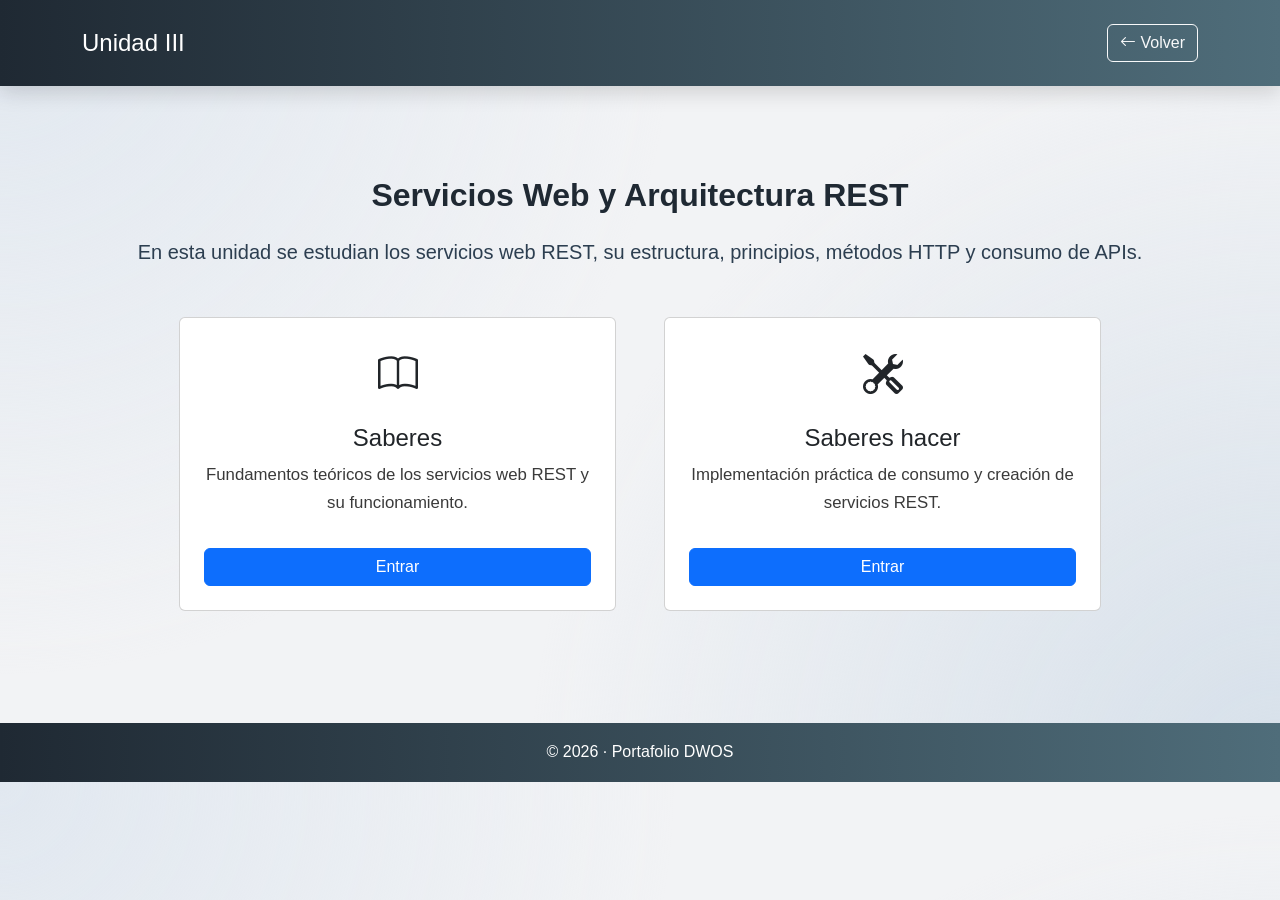
==== unidad_3.html @ 6a8af67c "Update and rename unidad_3.php to unidad_3.html" ====
<!DOCTYPE html>
<html lang="es">
<head>
    <meta charset="UTF-8">
    <title>Unidad III - DWOS</title>
    <meta name="viewport" content="width=device-width, initial-scale=1.0">

    <!-- Bootstrap CSS -->
    <link href="https://cdn.jsdelivr.net/npm/bootstrap@5.3.2/dist/css/bootstrap.min.css" rel="stylesheet">
    <link href="https://cdn.jsdelivr.net/npm/bootstrap-icons@1.11.1/font/bootstrap-icons.css" rel="stylesheet">

    <!-- CSS propio -->
    <link rel="stylesheet" href="style/portafolio.css">
</head>
<body>

<header class="bg-dark text-white p-4">
    <div class="container d-flex justify-content-between align-items-center">
        <h4 class="mb-0">Unidad III</h4>
        <a href="index.html" class="btn btn-outline-light">
            <i class="bi bi-arrow-left"></i> Volver
        </a>
    </div>
</header>

<main class="container py-5 my-5">

    <div class="text-center mb-5">
        <h2>Servicios Web y Arquitectura REST</h2>
        <p class="fs-5 mt-3">
            En esta unidad se estudian los servicios web REST, su estructura,
            principios, métodos HTTP y consumo de APIs.
        </p>
    </div>

    <div class="row g-5 justify-content-center">

        <div class="col-md-5">
            <div class="card h-100 text-center p-4">
                <i class="bi bi-book fs-1 mb-3"></i>
                <h4>Saberes</h4>
                <p>
                    Fundamentos teóricos de los servicios web REST y su funcionamiento.
                </p>
                <a href="unidad_3_saberes.html" class="btn btn-primary mt-3">
                    Entrar
                </a>
            </div>
        </div>

        <div class="col-md-5">
            <div class="card h-100 text-center p-4">
                <i class="bi bi-tools fs-1 mb-3"></i>
                <h4>Saberes hacer</h4>
                <p>
                    Implementación práctica de consumo y creación de servicios REST.
                </p>
                <a href="unidad_3_saber_hacer.html" class="btn btn-primary mt-3">
                    Entrar
                </a>
            </div>
        </div>

    </div>
</main>

<footer class="bg-dark text-white text-center p-3">
    © 2026 · Portafolio DWOS
</footer>

<!-- Bootstrap JS -->
<script src="https://cdn.jsdelivr.net/npm/bootstrap@5.3.2/dist/js/bootstrap.bundle.min.js"></script>
</body>
</html>
---- style/portafolio.css ----
/* ================= RESET ================= */
* {
    margin: 0;
    padding: 0;
    box-sizing: border-box;
}

body {
    font-family: 'Inter', 'Segoe UI', sans-serif;
    background: #f2f3f5;
    color: #1f2933;
    line-height: 1.65;
}

/* ================= ANIMACIONES ================= */
section, header, footer {
    animation: appear 0.7s ease both;
}

@keyframes appear {
    from {
        opacity: 0;
        transform: translateY(25px);
    }
    to {
        opacity: 1;
        transform: translateY(0);
    }
}

/* ================= HEADER ================= */
header {
    background: linear-gradient(90deg, #1f2933, #4f6d7a) !important;
    box-shadow: 0 6px 20px rgba(0,0,0,0.15);
}

/* ================= HERO ================= */
section.bg-dark.bg-opacity-25 {
    background: linear-gradient(180deg, #eef2f7, #f2f3f5) !important;
}

/* ================= SECCIONES ================= */
section.container {
    background: #ffffff;
    border-radius: 18px;
    padding: 3rem 2.5rem;
    margin-bottom: 3rem;
    box-shadow: 0 15px 35px rgba(0,0,0,0.06);
}

/* alternar color */
section.container:nth-of-type(even) {
    background: #eef2f7;
}

/* ================= TITULOS ================= */
h2, h3 {
    font-weight: 700;
    text-align: center;
    margin-bottom: 1.3rem;
}

h3::after {
    content: '';
    width: 55px;
    height: 4px;
    background: #4f6d7a;
    display: block;
    margin: 10px auto 0;
    border-radius: 10px;
}

/* ================= TEXTO ================= */
p, li {
    font-size: 1.05rem;
    color: #3a3a3a;
}

/* ================= IMAGENES ================= */
section img {
    filter: drop-shadow(0 10px 20px rgba(0,0,0,0.15));
}

/* hero */
#bienvenida img {
    float: right;
    margin-left: 2rem;
}

/* metodologia y tecnologias */
#metodologia img,
#tecnologias img {
    float: left;
    margin-right: 2rem;
}

/* limpiar floats */
section::after {
    content: "";
    display: block;
    clear: both;
}

/* ================= TARJETAS ================= */
.unidad-card {
    border: none;
    border-radius: 18px;
    padding: 1.6rem;
    background: linear-gradient(180deg, #ffffff, #f6f8fb);
    box-shadow: 0 18px 35px rgba(0,0,0,0.08);
    transition: all 0.35s ease;
}

.unidad-card:hover {
    transform: translateY(-8px);
    box-shadow: 0 28px 55px rgba(0,0,0,0.15);
}

.unidad-card h5 {
    font-weight: 700;
    color: #4f6d7a;
}

.unidad-card h6 {
    color: #6b7280;
}

.unidad-card i {
    color: #9fb8ad;
}

/* info extra */
.extra-info {
    opacity: 0;
    max-height: 0;
    overflow: hidden;
    transition: all 0.4s ease;
}

.unidad-card:hover .extra-info {
    opacity: 1;
    max-height: 180px;
}

/* ================= TECNOLOGIAS ================= */
#tecnologias .col-md-4 {
    background: linear-gradient(180deg, #ffffff, #f1f5f9);
    padding: 2rem;
    border-radius: 16px;
    transition: all 0.3s ease;
}

#tecnologias .col-md-4:hover {
    transform: translateY(-6px);
    box-shadow: 0 18px 35px rgba(0,0,0,0.12);
}

/* ================= FOOTER ================= */
footer {
    background: linear-gradient(90deg, #1f2933, #4f6d7a) !important;
    margin-top: 4rem;
}

footer p {
    color: #e5e7eb;
}

/* ================= RESPONSIVE ================= */
@media (max-width: 768px) {
    #bienvenida img,
    #metodologia img,
    #tecnologias img {
        float: none;
        margin: 0 auto 1.5rem;
        display: block;
    }

    section.container {
        padding: 2.5rem 1.5rem;
    }
}

/* ================= UPGRADE FONDO ================= */
body {
    background:
        radial-gradient(circle at top left, #e1e8f0 0%, transparent 45%),
        radial-gradient(circle at bottom right, #d6e0ea 0%, transparent 50%),
        #f2f3f5;
}


/* ================= ACENTO EN SECCIONES ================= */
section.container {
    position: relative;
    overflow: hidden;
}

section.container::before {
    content: "";
    position: absolute;
    top: 0;
    left: 0;
    height: 6px;
    width: 100%;
    background: linear-gradient(90deg, #4f6d7a, #9fb8ad);
    opacity: 0.85;
}


@keyframes smoothUp {
    from {
        opacity: 0;
        transform: translateY(45px) scale(0.97);
    }
    to {
        opacity: 1;
        transform: translateY(0) scale(1);
    }
}

section.container {
    animation: smoothUp 0.9s cubic-bezier(.25,.8,.25,1) both;
}


/* ================= TARJETAS PRO ================= */
.unidad-card {
    position: relative;
}

.unidad-card::before {
    content: "";
    position: absolute;
    left: 0;
    top: 0;
    width: 6px;
    height: 100%;
    background: linear-gradient(180deg, #4f6d7a, #9fb8ad);
    border-radius: 18px 0 0 18px;
}


.unidad-card i {
    transition: transform 0.4s ease, color 0.4s ease;
}

.unidad-card:hover i {
    transform: translateY(6px);
    color: #4f6d7a;
}


section img {
    transition: transform 0.6s ease, box-shadow 0.6s ease;
}

section img:hover {
    transform: scale(1.04) rotate(-0.6deg);
    box-shadow: 0 25px 45px rgba(0,0,0,0.18);
}


h3::after {
    background: linear-gradient(90deg, #4f6d7a, #9fb8ad);
}

/* ================= FIX DROPDOWN ================= */
header {
    position: fixed; /* Fijo al top */
    top: 0;
    left: 0;
    width: 100%; /* Para que cubra todo el ancho */
    z-index: 10000; /* Encima de todo */
    background: linear-gradient(90deg, #1f2933, #4f6d7a); /* tu fondo actual */
}

/* Evitar que las secciones queden debajo del header */
body {
    padding-top: 80px; /* Ajusta según el alto de tu header */
}


        /* FOTO DE PERFIL */
        .profile-pic {
            max-width: 150px;
            border-radius: 50%;
            transition: transform 0.5s ease;
        }
        .profile-pic:hover {
            transform: scale(1.05) rotate(-1deg);
        }

        /* CONTAINER DE FOTO Y DATOS */
        .profile-header {
            background: linear-gradient(145deg, #f0f4f8, #e3ebf2);
            padding: 20px;
            border-radius: 12px;
            box-shadow: 0 8px 25px rgba(0,0,0,0.08);
        }

        /* HABILIDADES Y PROYECTOS */
        .unidad-card {
            border-radius: 12px;
            background: linear-gradient(135deg, #ffffff, #e6f0ff);
            transition: all 0.3s ease;
            cursor: default;
            display: inline-block;
        }
        .unidad-card:hover {
            transform: translateY(-4px) scale(1.02);
            box-shadow: 0 15px 35px rgba(0,0,0,0.15);
        }

        /* TABS HOVER */
        .nav-tabs .nav-link:hover {
            background: #f0f4f8;
            border-radius: 6px;
            transition: all 0.3s ease;
        }

        /* ESCALA SUTIL PARA PROYECTOS */
        .hover-scale:hover {
            transform: scale(1.03);
        }

        /* TEXTO MÁS LEGIBLE */
        .fs-5 {
            line-height: 1.7;
            color: #2c3e50;
        }
    
  .tech-card {
    background: rgba(79, 109, 122, 0.08); /* color muy sutil */
    border: 1px solid rgba(79, 109, 122, 0.2);
    border-radius: 12px;
    transition: all 0.3s ease;
    min-height: 100px;
    display: flex;
    flex-direction: column;
    justify-content: center;
    align-items: center;
    padding: 1.5rem;
}

.tech-card h5 {
    margin-bottom: 0.5rem;
    font-weight: 600;
}

.tech-card p {
    margin: 0;
    font-size: 0.9rem;
    color: #4f6d7a;
}

.tech-card:hover {
    background: rgba(79, 109, 122, 0.15);
    transform: translateY(-4px);
    box-shadow: 0 10px 25px rgba(0,0,0,0.12);
}

/* TARJETA MODERNA */
.modern-card {
    background: rgba(79, 109, 122, 0.08);
    width: 100%;
    height: 150px;
    perspective: 1000px;
    border-radius: 14px;
    border: 1px solid rgba(79, 109, 122, 0.2);
    box-shadow: 0 6px 15px rgba(0,0,0,0.08);
    transition: transform 0.4s ease, box-shadow 0.4s ease;
}

.modern-card:hover {
    transform: translateY(-6px) scale(1.05);
    box-shadow: 0 20px 40px rgba(0,0,0,0.15);
}

.flip-card-inner {
    position: relative;
    width: 100%;
    height: 100%;
    transition: transform 0.6s;
    transform-style: preserve-3d;
    border-radius: 14px;
}

.modern-card:hover .flip-card-inner {
    transform: rotateY(180deg);
}

.flip-card-front, .flip-card-back {
    position: absolute;
    width: 100%;
    height: 100%;
    backface-visibility: hidden;
    display: flex;
    justify-content: center;
    align-items: center;
    padding: 1rem;
    border-radius: 14px;
}

.flip-card-front {
    font-weight: 600;
    color: #4f6d7a;
    font-size: 1.1rem;
}

.flip-card-back {
    transform: rotateY(180deg);
    font-size: 1rem;
    color: #2c3e50;
}

/* Resplandor suave al pasar */
.modern-card:hover .flip-card-front,
.modern-card:hover .flip-card-back {
    box-shadow: 0 0 20px rgba(79, 109, 122, 0.2);
}

/* RESPONSIVE */
@media (max-width: 992px) { .modern-card { height: 140px; } }
@media (max-width: 768px) { 
    .modern-card { height: 130px; } 
    .flip-card-front, .flip-card-back { font-size:0.95rem;}
}
@media (max-width: 576px) { 
    .modern-card { height: 120px; } 
    .flip-card-front, .flip-card-back { font-size:0.9rem;}
}
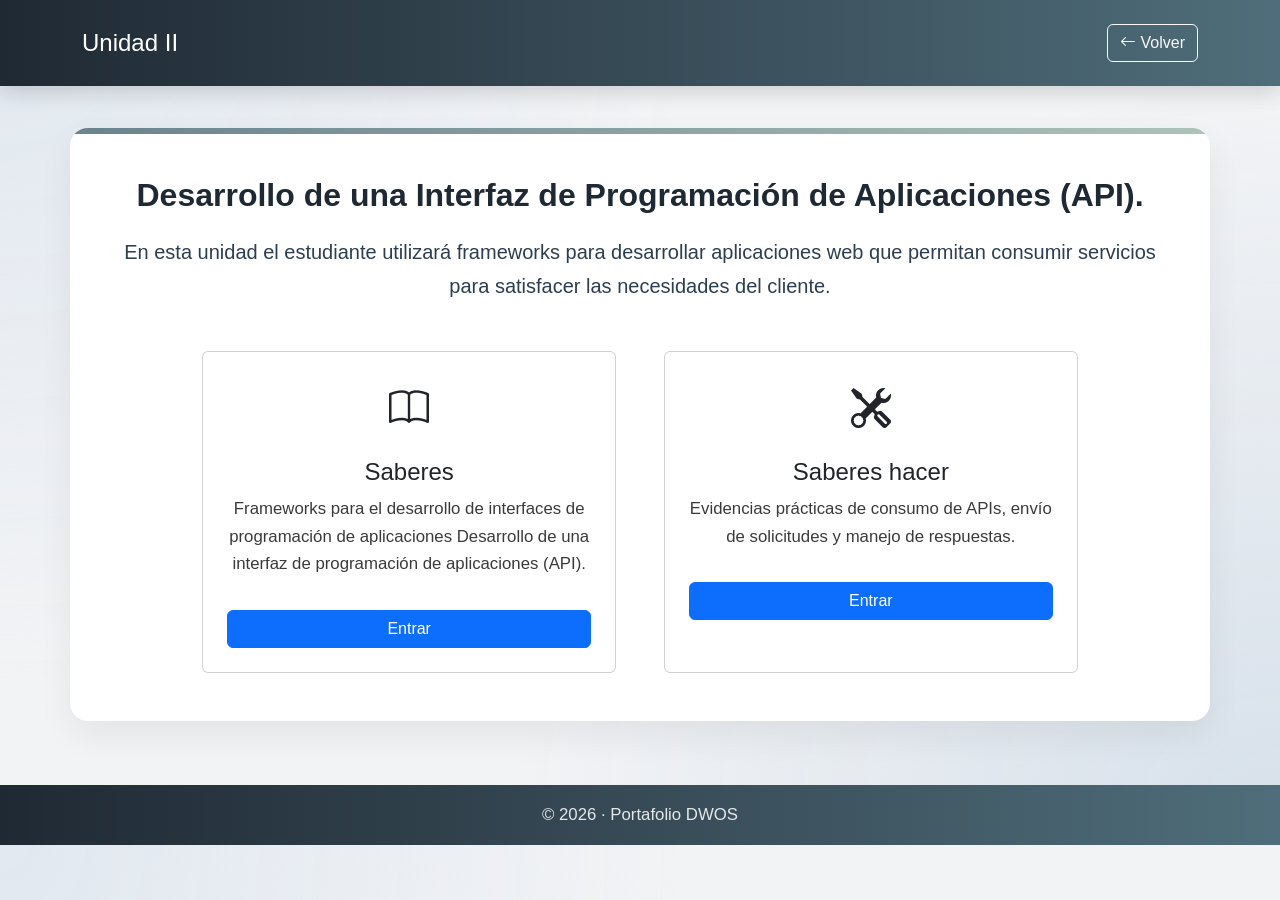
==== commit 7c9530c6: "Update unidad_3.html" ====
--- a/unidad_3.html
+++ b/unidad_3.html
@@ -5,7 +5,7 @@
     <title>Unidad III - DWOS</title>
     <meta name="viewport" content="width=device-width, initial-scale=1.0">
 
-    <!-- Bootstrap CSS -->
+    <!-- Bootstrap -->
     <link href="https://cdn.jsdelivr.net/npm/bootstrap@5.3.2/dist/css/bootstrap.min.css" rel="stylesheet">
     <link href="https://cdn.jsdelivr.net/npm/bootstrap-icons@1.11.1/font/bootstrap-icons.css" rel="stylesheet">
 
@@ -16,20 +16,20 @@
 
 <header class="bg-dark text-white p-4">
     <div class="container d-flex justify-content-between align-items-center">
-        <h4 class="mb-0">Unidad III</h4>
+        <h4 class="mb-0">Unidad II</h4>
         <a href="index.html" class="btn btn-outline-light">
             <i class="bi bi-arrow-left"></i> Volver
         </a>
     </div>
 </header>
 
-<main class="container py-5 my-5">
+<section class="container py-5 my-5">
 
     <div class="text-center mb-5">
-        <h2>Servicios Web y Arquitectura REST</h2>
+        <h2>Desarrollo de una Interfaz de Programación de Aplicaciones (API).</h2>
         <p class="fs-5 mt-3">
-            En esta unidad se estudian los servicios web REST, su estructura,
-            principios, métodos HTTP y consumo de APIs.
+            En esta unidad el estudiante utilizará frameworks para desarrollar aplicaciones 
+            web que permitan consumir servicios para satisfacer las necesidades del cliente.
         </p>
     </div>
 
@@ -40,7 +40,8 @@
                 <i class="bi bi-book fs-1 mb-3"></i>
                 <h4>Saberes</h4>
                 <p>
-                    Fundamentos teóricos de los servicios web REST y su funcionamiento.
+                    Frameworks para el desarrollo de interfaces de programación de aplicaciones
+                     Desarrollo de una interfaz de programación de aplicaciones (API).
                 </p>
                 <a href="unidad_3_saberes.html" class="btn btn-primary mt-3">
                     Entrar
@@ -53,7 +54,8 @@
                 <i class="bi bi-tools fs-1 mb-3"></i>
                 <h4>Saberes hacer</h4>
                 <p>
-                    Implementación práctica de consumo y creación de servicios REST.
+                    Evidencias prácticas de consumo de APIs,
+                    envío de solicitudes y manejo de respuestas.
                 </p>
                 <a href="unidad_3_saber_hacer.html" class="btn btn-primary mt-3">
                     Entrar
@@ -62,13 +64,12 @@
         </div>
 
     </div>
-</main>
+</section>
 
 <footer class="bg-dark text-white text-center p-3">
-    © 2026 · Portafolio DWOS
+    <p class="mb-0">© 2026 · Portafolio DWOS</p>
 </footer>
 
-<!-- Bootstrap JS -->
 <script src="https://cdn.jsdelivr.net/npm/bootstrap@5.3.2/dist/js/bootstrap.bundle.min.js"></script>
 </body>
 </html>
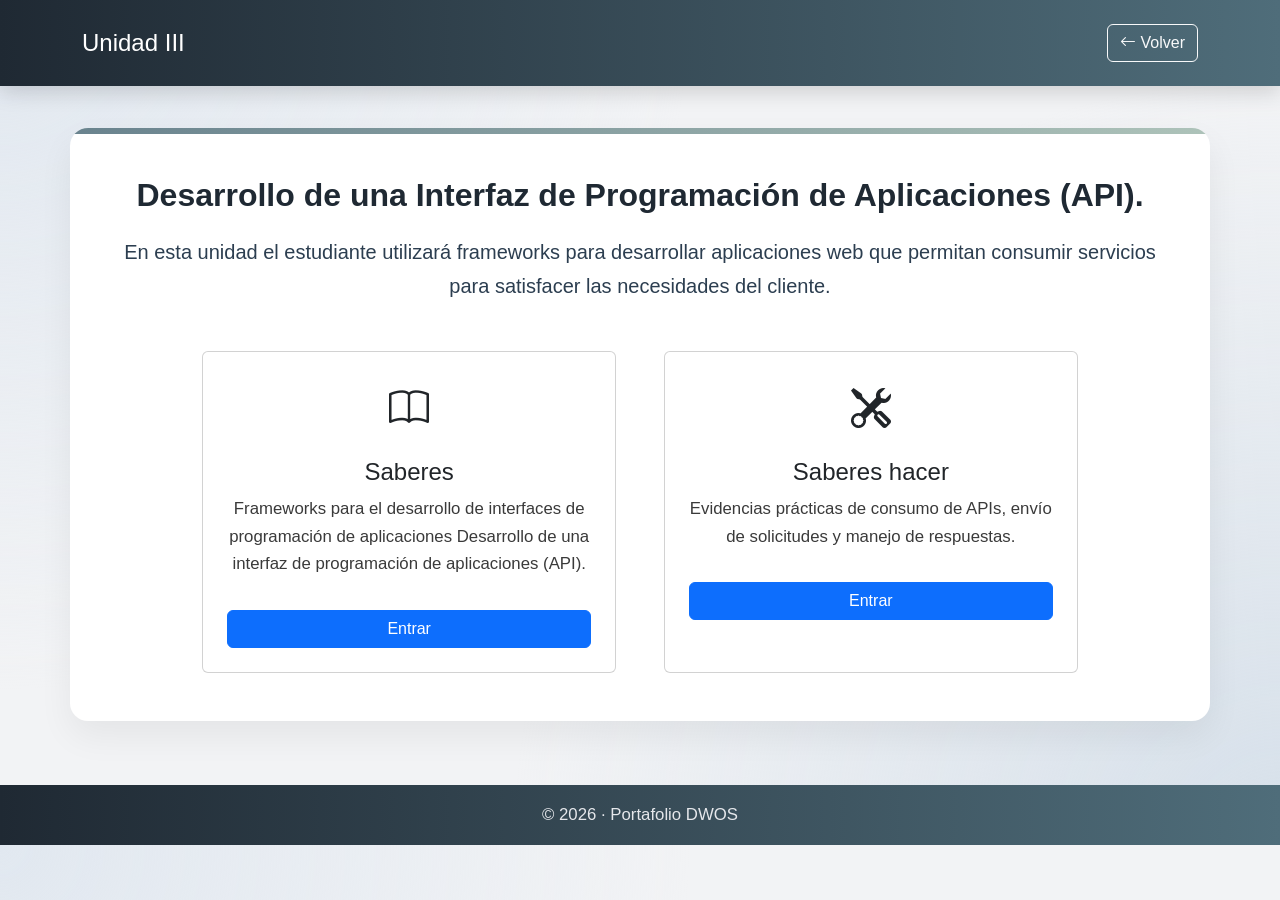
==== commit f1de86b2: "Update unidad_3.html" ====
--- a/unidad_3.html
+++ b/unidad_3.html
@@ -16,7 +16,7 @@
 
 <header class="bg-dark text-white p-4">
     <div class="container d-flex justify-content-between align-items-center">
-        <h4 class="mb-0">Unidad II</h4>
+        <h4 class="mb-0">Unidad III</h4>
         <a href="index.html" class="btn btn-outline-light">
             <i class="bi bi-arrow-left"></i> Volver
         </a>
@@ -73,3 +73,4 @@
 <script src="https://cdn.jsdelivr.net/npm/bootstrap@5.3.2/dist/js/bootstrap.bundle.min.js"></script>
 </body>
 </html>
+
--- a/style/portafolio.css
+++ b/style/portafolio.css
@@ -25,6 +25,35 @@
     to {
         opacity: 1;
         transform: translateY(0);
+    }
+}
+
+/* Estilo general de las secciones de investigación */
+.investigacion img {
+    max-height: 250px;      /* altura uniforme */
+    object-fit: cover;      /* no se deforma la imagen */
+    width: 100%;            /* ocupa todo el ancho del contenedor */
+    border-radius: 10px;    /* bordes redondeados */
+    box-shadow: 0 4px 8px rgba(0,0,0,0.2); /* sombra suave */
+    margin-bottom: 20px;    /* espacio debajo de la imagen */
+}
+
+.investigacion h4 {
+    margin-bottom: 15px;
+}
+
+.investigacion ul {
+    margin-top: 10px;
+}
+
+hr {
+    border-top: 2px solid #ccc;
+}
+
+/* Ajustes responsivos extra (opcional) */
+@media (max-width: 767px) {
+    .investigacion img {
+        max-height: 200px;
     }
 }
 
@@ -430,3 +459,4 @@
     .flip-card-front, .flip-card-back { font-size:0.9rem;}
 }
 
+
